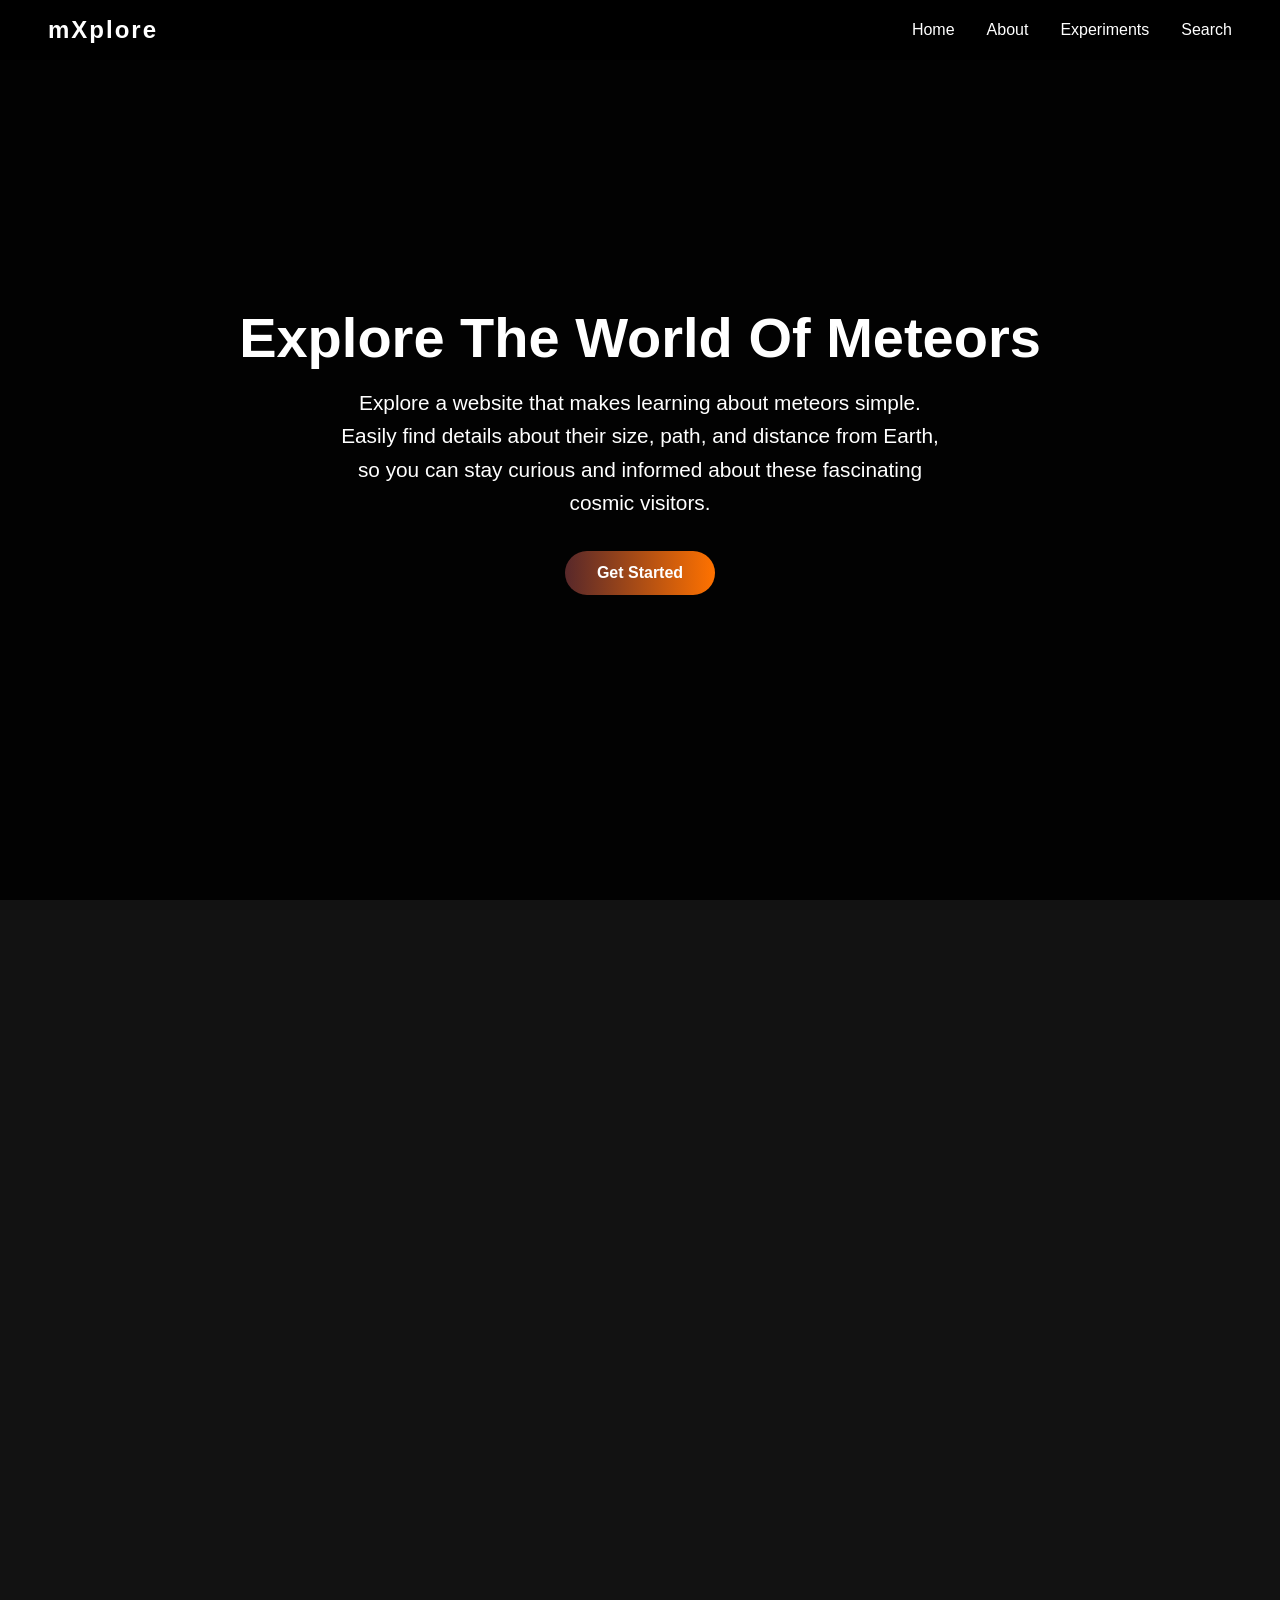
==== index.html @ 160066fa "Add index.html and core web files to root directory" ====
<!DOCTYPE html>
<html lang="en">
<head>
<meta charset="UTF-8">
<meta name="viewport" content="width=device-width, initial-scale=1.0">
<title>mXplore</title>
<link rel="stylesheet" href="style.css">
<link rel="icon" href="images/logo.png" type="image/x-image"/>
<style>
    :root{
      --card-w: 260px;
      --card-h: 340px;
      --gap: 20px;
      --bg: #58282a;
      --card-bg: linear-gradient(135deg,#ff7200 0%, #58282a 100%);
      --glass: rgba(255,255,255,0.08);
      --text-color: #ffffff;
      color-scheme: dark;
    }
    html,body{height:100%;}
    #cards-section{
      margin:0;
      font-family: Inter, system-ui, -apple-system, 'Segoe UI', Roboto, "Helvetica Neue", Arial;
      background: var(--bg);
      display:flex;
      align-items:center;
      justify-content:center;
      padding:40px;
      box-sizing:border-box;
    }

    .page-title{
      color:#ffffff;
      text-align:center;
      font-weight:600;
      margin-bottom:18px;
    }

    .grid{
      display:grid;
      grid-template-columns: repeat(auto-fit, minmax(var(--card-w), 1fr));
      gap:var(--gap);
      width:min(1100px, 100%);
    }

    .flip-card{
    width:var(--card-w);
    height:var(--card-h);
    perspective:1200px;
    margin:0 auto;
  }
  .flip-card-inner{
    position:relative;
    width:100%;
    height:100%;
    transform-style:preserve-3d;
    transition: transform 700ms cubic-bezier(.2,.9,.3,1);
    border-radius:18px;
    box-shadow: 0 10px 30px rgba(0,0,0,0.5), inset 0 1px 0 rgba(255,255,255,0.05);
    cursor:pointer;
    outline: none;
    -webkit-tap-highlight-color: transparent;
  }
  .flip-card.flipped .flip-card-inner{ transform: rotateY(180deg); }

  .flip-face{
    position:absolute;
    inset:0;
    backface-visibility:hidden;
    border-radius:18px;
    display:flex;
    align-items:center;
    justify-content:center;
    padding:18px;
    box-sizing:border-box;
    color:var(--text-color);
  }
  .flip-face.front{
    background: var(--card-bg);
  }
  .flip-face.back{
    background: #ff7200;
    transform: rotateY(180deg);
  }

    .badge{
      position:absolute;
      top:16px;
      left:16px;
      background:var(--glass);
      padding:6px 10px;
      border-radius:999px;
      font-weight:600;
      font-size:13px;
      backdrop-filter: blur(6px);
      border:1px solid rgba(255,255,255,0.06);
      color:#ffffff;
    }

    .title{
      text-align:center;
      font-size:20px;
      font-weight:700;
      letter-spacing:0.2px;
      text-shadow: 0 6px 18px rgba(0,0,0,0.35);
    }

    .meta{font-size:13px; opacity:0.95; margin-top:10px}

    .controls{
      display:flex; gap:12px; margin-top:16px; justify-content:center;
    }

    .controls button{
      padding:8px 12px;
      border-radius:8px;
      cursor:pointer;
      font-weight:600;
    }

    .controls button:first-child{
      background:#58282a;
      color:#fff;
      border:none;
    }

    .controls button:last-child{
      background:transparent;
      color:#fff;
      border:1px solid #fff;
    }

    .back .small{
      margin-top:12px; opacity:0.95; font-size:13px;
    }

    .card:focus-visible .card-inner{ box-shadow: 0 0 0 4px rgba(255,114,0,0.4); }

    @media (prefers-reduced-motion: reduce){
      .card-inner{ transition: none; }
    }

    @media (max-width:420px){
      :root{ --card-w: 90vw; --card-h: 320px }
    }
    .flip-grid{
  display:grid;
  grid-template-columns: repeat(auto-fit, minmax(var(--card-w), 1fr));
  gap:var(--gap);
  width:min(1100px, 100%);
  margin: 0 auto;
  padding: 40px 0;
  justify-items: center;
}

/* Flip Card styles */
.flip-card{
  width:var(--card-w);
  height:var(--card-h);
  perspective:1200px;
}

.flip-card-inner{
  position:relative;
  width:100%;
  height:100%;
  transform-style:preserve-3d;
  transition: transform 700ms cubic-bezier(.2,.9,.3,1);
  border-radius:18px;
  box-shadow: 0 10px 30px rgba(0,0,0,0.5), inset 0 1px 0 rgba(255,255,255,0.05);
  cursor:pointer;
}

.flip-card.flipped .flip-card-inner{ 
  transform: rotateY(180deg); 
}

.flip-face{
  position:absolute;
  inset:0;
  backface-visibility:hidden;
  border-radius:18px;
  display:flex;
  align-items:center;
  justify-content:center;
  padding:18px;
  box-sizing:border-box;
  color:var(--text-color);
}

.flip-face.front{
  background: var(--card-bg); /* gradient preserved */
}

.flip-face.back{
  background: #ff7200;
  transform: rotateY(180deg);
}
  </style> 
</head>
<body>


<video autoplay muted loop id="bg-video">
  <source src="231443.mp4" type="video/mp4">
  Your browser does not support HTML5 video.
</video>


<nav>
  <div class="logo">mXplore</div>
  <ul>
    <li><a href="#home">Home</a></li>
    <li><a href="#aboutlink">About</a></li>
    <li><a href="#experiment">Experiments</a></li>
    <li><a href="#search-section">Search</a></li>
  </ul>
</nav>


<section id="home" class="hero">
  <h1 id="hero-title">Explore The World Of Meteors</h1>
  <p id="hero-text">
    Explore a website that makes learning about meteors simple. 
    Easily find details about their size, path, and distance from Earth, 
    so you can stay curious and informed about these fascinating cosmic visitors.
  </p>
  <button id="cta-btn">Get Started</button>
</section>



<section id="about" class="about-container"><div id="aboutusbg">
  <h1 id="aboutlink" class="split-text">
    <span class="left">About</span>
    <span class="right">Us</span>
  </h1>
  <p class="about-desc">
    This is our first time participating in this challenge, and we are excited to give it our best effort.<br> We are eager to enhance our knowledge in both astronomy and coding through this program.<br> Although we have just begun our high school journey, we already have experience in developing websites,<br> creating mobile apps, working with data, coding in Java, and more.
  </p>
  </div>
</section>



<section id="team" class="team">
  <h2 class="team-title fade-in">Meet Our Team</h2>
  <div class="team-container">

    <div class="team-member fade-in">
      <img src="images/Dilbar.JPG" alt="Member 1">
      <div class="member-info">
        <h3>Dilbar Xaydarova</h3>
        <p>Project Leader, Developer</p>
      </div>
      <a href="https://t.me/dilbar_1811" target="_blank" class="telegram-link">
        <img style="margin-top: -23px;margin-left: 1px;" src="images/telegram.png" alt="Telegram">
      </a>
    </div>

    <div class="team-member fade-in">
      <img src="images/Ibrohim.JPG" alt="Member 2">
      <div class="member-info">
        <h3>Ibrohim Shavkatbekov</h3>
        <p>UI/UX Designer, Innovation Manager</p>
      </div>
      <a href="https://t.me/Ibrohim_sh" target="_blank" class="telegram-link">
        <img style="margin-top: -23px;margin-left:-1px;" src="images/telegram.png" alt="Telegram">
      </a>
    </div>

    <div class="team-member fade-in">
      <img src="images/Bobur.JPG" alt="Member 3">
      <div class="member-info">
        <h3>Bobur Xoshimjanov</h3>
        <p>Full Stack Developer</p>
      </div>
      <a href="https://t.me/el_mmago" target="_blank" class="telegram-link">
        <img style="margin-top: -23px;margin-left: -1px;" src="images/telegram.png" alt="Telegram">
      </a>
    </div>

    <div class="team-member fade-in">
      <img src="images/Iroda.JPG" alt="Member 4">
      <div class="member-info">
        <h3>Iroda Raximjanova</h3>
        <p>Presentator/Designer</p>
      </div>
      <a href="https://t.me/rhmjnva_i" target="_blank" class="telegram-link">
        <img style="margin-top: -23px;margin-left: 1px;" src="images/telegram.png" alt="Telegram">
      </a>
    </div>
    <div class="team-member fade-in">
      <img src="images/Dovud.jpg" alt="Member 4">
      <div class="member-info">
        <h3>Dovud Muhammadjonov</h3>
        <p>Presentator, Video editor</p>
      </div>
      <a href="https://t.me/muhammadjanov" target="_blank" class="telegram-link">
        <img style="margin-top: -10px;margin-left: -1px;" src="images/telegram.png" alt="Telegram">
      </a>
    </div>
    <div class="team-member fade-in">
      <img src="images/Husan.jpg" alt="Member 4">
      <div class="member-info">
        <h3>Husan Abdukomilov</h3>
        <p>Video Producer</p>
      </div>
      <a href="https://t.me/husan_abd" target="_blank" class="telegram-link">
        <img style="margin-top: -23px;margin-left: 1px;" src="images/telegram.png" alt="Telegram">
      </a>
    </div>

  </div>
</section>







<section id="experiment" class="experiment">
  <h1 class="headline">Experiment Your Consequences</h1>

  <div class="main-container">

    <div class="earth-container">
      <img src="images/earth.png" alt="Earth">
    </div>

    <div class="container">

      <div class="card">
        <h2>Impact Body Settings</h2>
        <label>Diameter</label>
        <div class="input-row">
          <input type="number" id="diameter" value="0">
          <select id="diameterUnit">
            <option>m</option>
            <option>km</option>
          </select>
        </div>

        <br><br>

        <label>Density (kg/m³)</label>
        <input type="number" id="densityInput" value="0">
      </div>

      <div class="card">
        <h2>Impact Factors</h2>
        <label>Angle: <span id="angleValue">0°</span></label>
        <input type="range" id="angle" min="0" max="90" value="0">
        <br><br>

        <label>Velocity: <span id="velocityValue">0 km/s</span></label>
        <input type="range" id="velocity" min="0" max="72" value="0">
      </div>

      <div class="card">
        <h2>Landing Surface</h2>
        <label>Target Type</label>
        <select id="targetType">
          <option>-- Select --</option>
          <option>Sedimentary Rock</option>
          <option>Igneous Rock</option>
          <option>Water</option>
        </select>
        <br><br>
        <label>Distance (km)</label>
        <input type="number" id="distance" value="0">
      </div>

    </div>

    <!-- ✅ Submit button -->
    <div class="submit-container">
      <button id="submitBtn">🚀 Submit Experiment</button>
    </div>

    <!-- ✅ Material identification result -->
    <div id="materialResult"></div>

  </div>
</section>


<section id="search-section">
  <h1 class="page-title">Search Near-Earth Objects</h1>

  <div class="search-form">
    <div class="search-row">
      <label for="minDiameter">Min Diameter (m)</label>
      <input type="number" id="minDiameter" placeholder="e.g. 30">
    </div>
    <div class="search-row">
      <label for="maxDiameter">Max Diameter (m)</label>
      <input type="number" id="maxDiameter" placeholder="e.g. 80">
    </div>
    <div class="search-row">
      <label>Potentially Hazardous Only</label>
        <input type="checkbox" id="hazardous">
    </div>
    <div class="search-row">
      <label for="searchText">Search by Name</label>
      <input type="text" id="searchText" placeholder="Asteroid name">
    </div>
    <button id="searchBtn">Search</button>
  </div>
</section>

<section id="results" class="flip-grid">
  <!-- Results will appear here -->
</section>



  <script>
    document.querySelectorAll('.flip-card').forEach(card => {
  const toggle = () => {
    const flipped = card.classList.toggle('flipped');
    card.setAttribute('aria-pressed', flipped);
  };

  card.addEventListener('click', (e) => {
    if (e.target.closest('button')) return; // don’t flip when clicking buttons
    toggle();
  });

  card.addEventListener('keydown', (e) => {
    if (e.key === 'Enter' || e.key === ' ') {
      e.preventDefault();
      toggle();
    }
  });
});

document.addEventListener('keydown', (e) => {
  if (e.key === 'Escape') {
    document.querySelectorAll('.flip-card.flipped').forEach(c => {
      c.classList.remove('flipped');
      c.setAttribute('aria-pressed', false);
    });
  }
});
  </script>
</section>

















<footer>
  <p>Project completed using materials from NASA.</p>
</footer>

<script src="script.js"></script>
</body>
</html>
---- style.css ----
* {
  margin: 0;
  padding: 0;
  box-sizing: border-box;
}
html {
  scroll-behavior: smooth;
}

.logo{
  cursor: pointer;
}
body, html {
  height: 100%;
  font-family: 'Poppins', sans-serif;
  color: #fff;
  overflow-x: hidden;
}

#bg-video {
  position: fixed;
  top: 0;
  left: 0;
  width: 100%;
  height: 100%;
  object-fit: cover;
  background: rgba(0, 0, 0, 0.9);
  z-index: -1;
}


nav {
  position: fixed;
  top: 0;
  width: 100%;
  display: flex;
  justify-content: space-between;
  align-items: center;
  padding: 1rem 3rem;
  background: rgba(0, 0, 0, 0.6);
  backdrop-filter: blur(6px);
  z-index: 1000;
}

nav .logo {
  font-size: 1.5rem;
  font-weight: bold;
  letter-spacing: 2px;

}

nav ul {
  list-style: none;
  display: flex;
  gap: 2rem;
}

nav ul li a {
  text-decoration: none;
  color: #fff;
  font-weight: 500;
  transition: color 0.3s ease;
}

nav ul li a:hover {
  color: #ff7200;
}


.hero {
  height: 100vh;
  display: flex;
  flex-direction: column;
  justify-content: center;
  align-items: center;
  text-align: center;
  padding: 0 2rem;
}

.hero h1, .hero p, .hero button {
  opacity: 0;
  transform: translateY(40px);
  transition: all 1s ease;
}

.hero h1.show, .hero p.show, .hero button.show {
  opacity: 1;
  transform: translateY(0);
}

.hero h1 {
  font-size: 3.5rem;
}

.hero p {
  margin-top: 1rem;
  font-size: 1.3rem;
  max-width: 600px;
  line-height: 1.6;
}

.hero button {
  margin-top: 2rem;
  padding: 0.8rem 2rem;
  border: none;
  border-radius: 30px;
  background: linear-gradient(90deg, #58282a, #ff7200);
  color: #fff;
  font-size: 1rem;
  font-weight: bold;
  cursor: pointer;
  transition: transform 0.3s ease;
}

.hero button:hover {
  transform: scale(1.05);
}


footer {
  position: relative;
  bottom: 0;
  width: 100%;
  text-align: center;
  padding: 1rem;
  background: rgba(0, 0, 0, 0.6);
  backdrop-filter: blur(4px);
  font-size: 0.9rem;
}

footer .nasa-logo {
  margin-top: 0.5rem;
  height: 40px;
}




#about{
  padding-top: 50px;
}

.about-container {
  height: 110vh;
  display: flex;
  flex-direction: column;
  justify-content: center;
  align-items: center;
  text-align: center;
  overflow: hidden;
  margin-top: -230px;
}


.split-text {
  font-size: 4rem;
  display: flex;
  justify-content: center;
  gap: 15px;
}

#aboutusbg {
  padding: 20px;
  background-color: rgba(0, 88, 40, 0.3);
  border-radius: 20px;
  border: 5px double #ff7200; 
}


.split-text .left,
.split-text .right,
.about-desc {
  opacity: 0;
}


.split-text.animate .left {
  animation: slideLeft 1.5s forwards;
  color: white;
  text-shadow: 0 0 15px #ff7200;
}

.split-text.animate .right {
  animation: slideRight 1.5s forwards;
  animation-delay: 0.3s;
  color: white;
  text-shadow: 0 0 15px #ff7200;
}

.about-desc.animate {
  animation: fadeIn 2s forwards;
  animation-delay: 1.8s;
}

/* Animations */
@keyframes slideLeft {
  from { transform: translateX(-100%); opacity: 0; }
  to   { transform: translateX(0); opacity: 1; }
}

@keyframes slideRight {
  from { transform: translateX(100%); opacity: 0; }
  to   { transform: translateX(0); opacity: 1; }
}

@keyframes fadeIn {
  from { opacity: 0; }
  to   { opacity: 1; }
}

.about-desc{
  font-size: 1.3rem;
  padding-top: 30px;
}







.team{
  padding: 80px 20px 120px;
  text-align: center;
  margin-top: -300px;
}

.team-title{
  font-size: 3.2rem;
  font-weight: 800;
  margin: 0 0 40px;
  opacity: 0;               
  transform: translateY(20px);

}


.team-container{
  display: flex;
  flex-wrap: wrap;
  gap: 28px;
  justify-content: center;
  max-width: 1200px;
  margin: 0 auto;
}

.team-member{
  width: 240px;
  background: var(--card);
  border-radius: 12px;
  overflow: hidden;
  text-align: center;
  box-shadow: 0 8px 30px rgba(0,0,0,0.6);
  padding-bottom:16px;
  opacity: 0;          
  transform: translateY(30px);
}


.team-member img{
  width: 100%;
  height: 220px;
  object-fit: cover;
  display:block;
  cursor: pointer;
  transform: scale(1);
  transition: transform 0.5s ease-in-out; 

}
.team-member:hover img {
  transform: scale(1.2);
}

.fade-in {
  opacity: 0;
  transform: translateY(30px);
  animation: fadeInUp 1s forwards;
}

@keyframes fadeInUp {
  to {
    opacity: 1;
    transform: translateY(0);
  }
}

.member-info{
  padding: 14px 12px 0;
}

.member-info h3{
  margin: 6px 0 4px;
  font-size: 1.05rem;
}

.member-info p{
  margin: 0;
  color:#cfcfcf;
  font-size: 0.95rem;
}

@keyframes fadeUp {
  from { opacity: 0; transform: translateY(30px); }
  to   { opacity: 1; transform: translateY(0); }
}


.team-title.show{
  animation: fadeUp 0.8s ease forwards;

}

.team-member.show{
  animation: fadeUp 0.7s ease forwards;

}

@media (max-width:700px){
  .team-container{ gap: 18px; }
  .team-member{ width: calc(50% - 24px); }
}

@media (max-width:420px){
  .team-member{ width: 100%; }
  .team-title{ font-size: 2.3rem; }
}
.telegram-link {
  position: absolute;
  bottom: 60px;
  left: 10px;
  width: 28px;
  height: 28px;
  z-index: 2;
}

.telegram-link img {
  width: 35px;
  height: 35px;
  cursor: pointer;
  transition: transform 0.3s ease;
}

.telegram-link img:hover {
  transform: scale(1.2);
}











.headline {
  font-size: 2.5rem;
  font-weight: bold;
  margin: 20px 0 40px;
  text-shadow: 0 0 10px #00f;
  text-align: center;
}

.main-container {
  display: flex;
  align-items: flex-start;
  justify-content: center;
  gap: 50px;
  padding: 0 20px;
}

.earth-container img {
  width: 280px;
  transition: transform 0.5s ease;
}

.earth-container img:hover {
  transform: scale(1.1) rotate(5deg);
}

.container {
  display: flex;
  gap: 30px;
  justify-content: center;
  flex-wrap: wrap;
  margin-top: 40px;
}

.card {
  background: rgba(20, 20, 20, 0.9);
  border: 2px solid #444;
  border-radius: 10px;
  padding: 20px;
  width: 250px;
  text-align: left;
  box-shadow: 0 0 20px rgba(0, 0, 255, 0.4);
  transition: transform 0.3s ease, box-shadow 0.3s ease;
}

.card:hover {
  transform: translateY(-5px);
  box-shadow: 0 0 25px rgba(0, 0, 255, 0.6);
}

h2 {
  text-align: center;
  margin-bottom: 15px;
}

.input-row {
  display: flex;
  gap: 10px;
}

input, select {
  padding: 5px;
  width: 100%;
  border: none;
  border-radius: 5px;
}
.submit-container {
  text-align: center;
  margin-top: 40px;
}

#submitBtn {
  background: #ff7200;
  color: #fff;
  border: none;
  padding: 14px 28px;
  font-size: 1.1rem;
  border-radius: 12px;
  cursor: pointer;
  font-weight: bold;
  transition: transform 0.2s ease, box-shadow 0.3s ease;
}

#submitBtn:hover {
  transform: scale(1.05);
  box-shadow: 0 0 15px #ff7200;
}

#submitBtn:active {
  transform: scale(0.97);
}

#materialResult {
  margin-top: 30px;
  text-align: center;
  color: #fff;
  font-size: 1rem;
  max-width: 500px;
  margin-left: auto;
  margin-right: auto;
  background: rgba(20, 20, 20, 0.9);
  border-radius: 10px;
  padding: 20px;
  border: 2px solid #ff7200;
  box-shadow: 0 0 20px rgba(255, 114, 0, 0.5);
}







.result-container {
  display: flex;
  gap: 20px;
  justify-content: center;
  margin-top: 40px;
}

.result-box {
  background: rgba(20, 20, 20, 0.9);
  border: 2px solid #444;
  border-radius: 10px;
  padding: 50px;
  text-align: center;
  box-shadow: 0 0 20px rgba(0, 0, 255, 0.4);
  transition: all 0.5s ease;
  width: 500px; 
  height: 600px;
  color: white;
  font-weight: bold;
  display: flex;
  align-items: center;
  justify-content: center;
  gap:40px;
}

.result-box:hover {
  transform: translateY(-5px);
  box-shadow: 0 0 25px rgba(0, 0, 255, 0.6);
}



/* === Search Section Styling === */
#search-section {
  background: radial-gradient(circle at top, #1a1a1a 0%, #000 100%);
  padding: 60px 40px;
  text-align: center;
  color: #fff;
  margin-top: 40px;
  border-top: 3px solid #ff7200;
  border-bottom: 3px solid #ff7200;
  box-shadow: 0 0 20px rgba(255, 114, 0, 0.3);
}

#search-section .page-title {
  font-size: 2rem;
  font-weight: 700;
  color: #ff7200;
  text-shadow: 0 0 10px rgba(255, 114, 0, 0.6);
  margin-bottom: 25px;
}

/* === Search Form Layout === */
.search-form {
  display: flex;
  flex-wrap: wrap;
  justify-content: center;
  gap: 25px;
  margin-top: 20px;
}

.search-row {
  display: flex;
  flex-direction: column;
  color: #fff;
  text-align: left;
}

.search-row label {
  margin-bottom: 6px;
  font-weight: 600;
  color: #fff;
  letter-spacing: 0.5px;
}

.search-row input[type="number"],
.search-row input[type="text"] {
  padding: 10px 12px;
  border-radius: 8px;
  border: 1px solid #ff7200;
  background: rgba(255, 255, 255, 0.05);
  color: #fff;
  width: 200px;
  transition: all 0.3s ease;
}

.search-row input:focus {
  outline: none;
  box-shadow: 0 0 8px #ff7200;
  background: rgba(255, 255, 255, 0.1);
}
#hazardous{
  margin-top: 10px;
  width: 20px;
  height: 20px;
  align-self: center;
  outline: 1px solid #ff7200;
}

/* === Search Button === */
#searchBtn {
  background: #ff7200;
  border: none;
  padding: 12px 25px;
  border-radius: 10px;
  font-weight: bold;
  cursor: pointer;
  color: #fff;
  font-size: 1.2rem;
  letter-spacing: 0.5px;
  transition: all 0.3s ease;
}

#searchBtn:hover {
  transform: scale(1.07);
  box-shadow: 0 0 12px #ff7200;
}
/* === Flip Card Animations === */
.flip-card {
  opacity: 0;
  transform: translateY(20px);
  transition: opacity 0.4s ease, transform 0.4s ease;
  background: rgba(255, 255, 255, 0.05);
  border: 1px solid rgba(255, 114, 0, 0.3);
  border-radius: 12px;
}

.flip-card.show {
  opacity: 1;
  transform: translateY(0);
}

.flip-card-inner {
  transition: transform 0.6s;
  transform-style: preserve-3d;
}

.flip-card.flipped .flip-card-inner {
  transform: rotateY(180deg);
}

.flip-face {
  backface-visibility: hidden;
  padding: 20px;
  border-radius: 12px;
}

.flip-face.front {
  background: rgba(255, 114, 0, 0.15);
  color: #fff;
}

.flip-face.back {
  background: rgba(255, 255, 255, 0.1);
  transform: rotateY(180deg);
  color: #fff;
}

/* === Small Text & Badges === */
.badge {
  display: inline-block;
  background: #ff7200;
  color: #fff;
  padding: 4px 10px;
  border-radius: 6px;
  font-size: 0.85rem;
  font-weight: 600;
}

.title {
  color: #fff;
  margin-top: 10px;
}

.meta {
  color: #ddd;
  margin-top: 5px;
  font-size: 0.95rem;
}
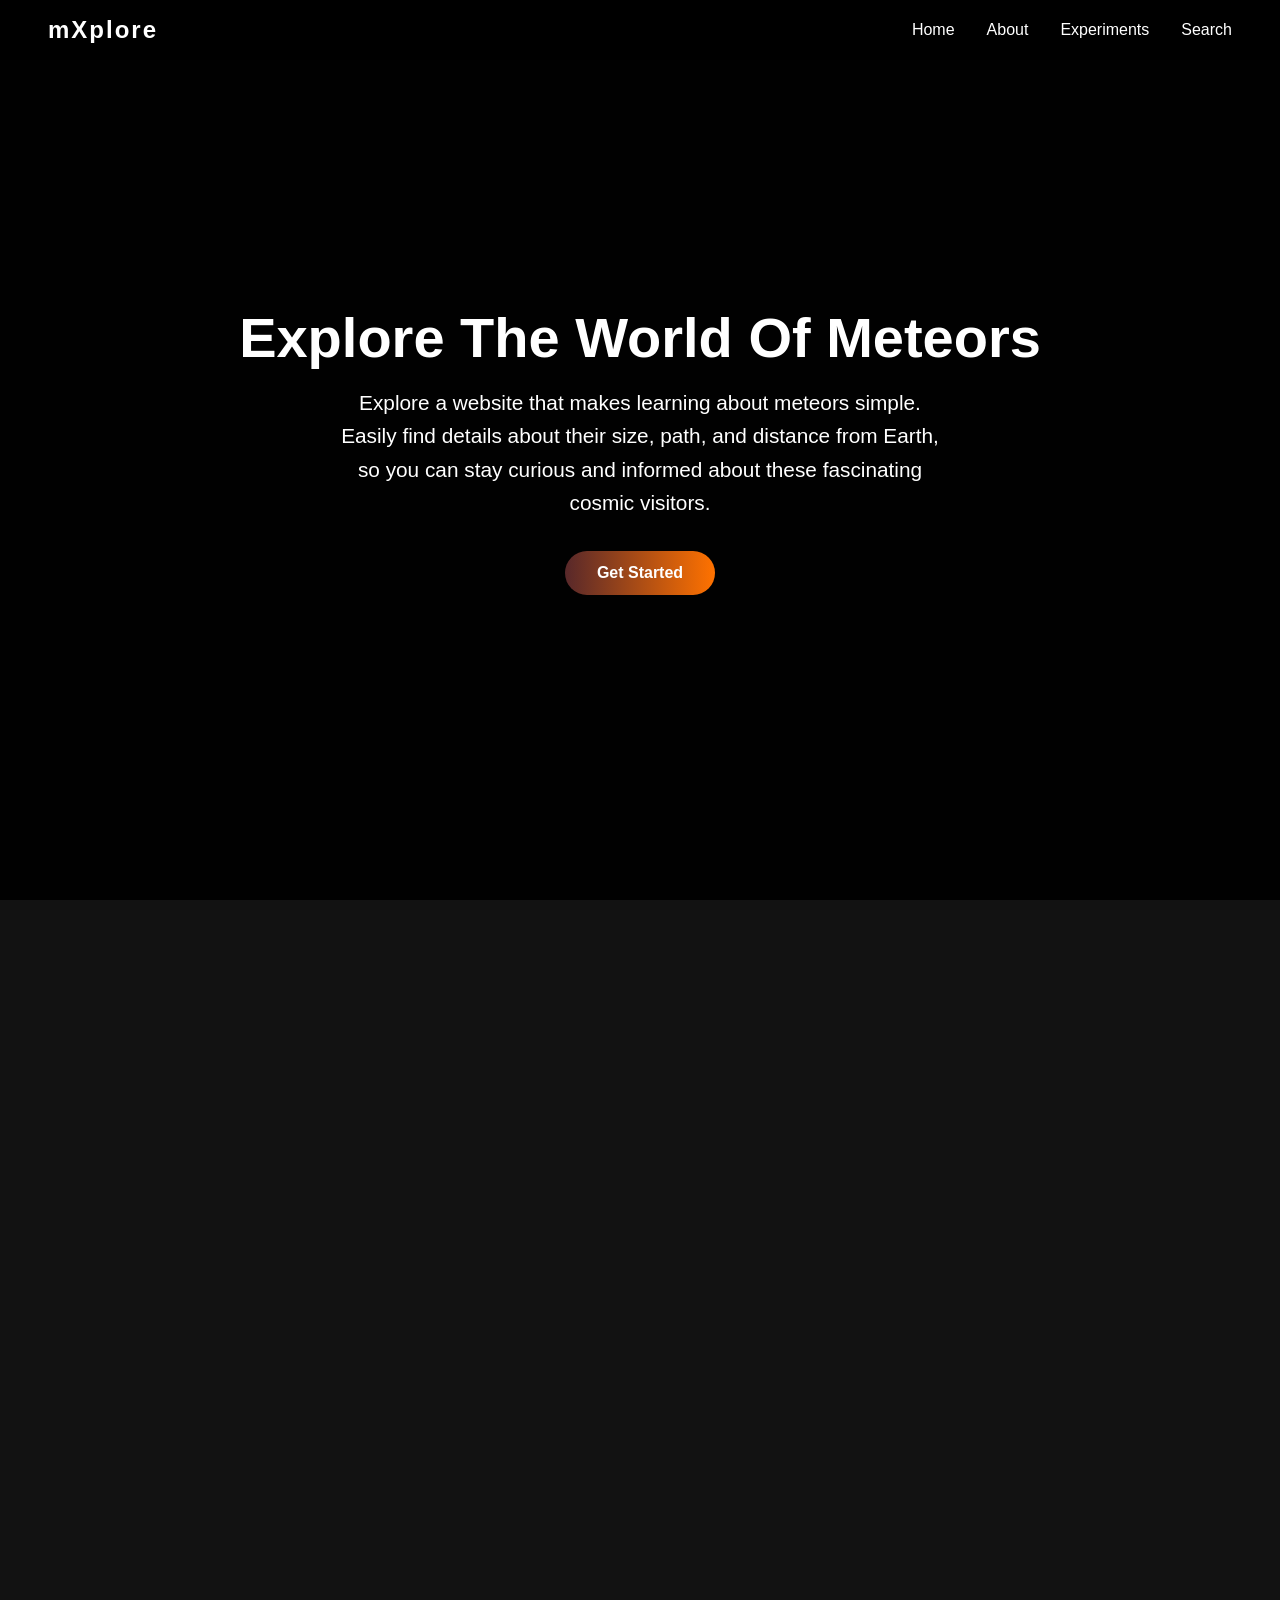
==== commit a930e95d: "Fix CSS syntax error and restore background video path" ====
--- a/index.html
+++ b/index.html
@@ -1,3 +1,4 @@
+
 <!DOCTYPE html>
 <html lang="en">
 <head>
@@ -201,7 +202,7 @@
 <body>
 
 
-<video autoplay muted loop id="bg-video">
+<video autoplay muted loop playsinline id="bg-video">
   <source src="231443.mp4" type="video/mp4">
   Your browser does not support HTML5 video.
 </video>
--- a/style.css
+++ b/style.css
@@ -2,7 +2,13 @@
   margin: 0;
   padding: 0;
   box-sizing: border-box;
-}
+  /* Update background-image path to relative root */
+
+}
+
+
+
+
 html {
   scroll-behavior: smooth;
 }
@@ -25,6 +31,7 @@
   height: 100%;
   object-fit: cover;
   background: rgba(0, 0, 0, 0.9);
+  filter: brightness(0.7);
   z-index: -1;
 }
 
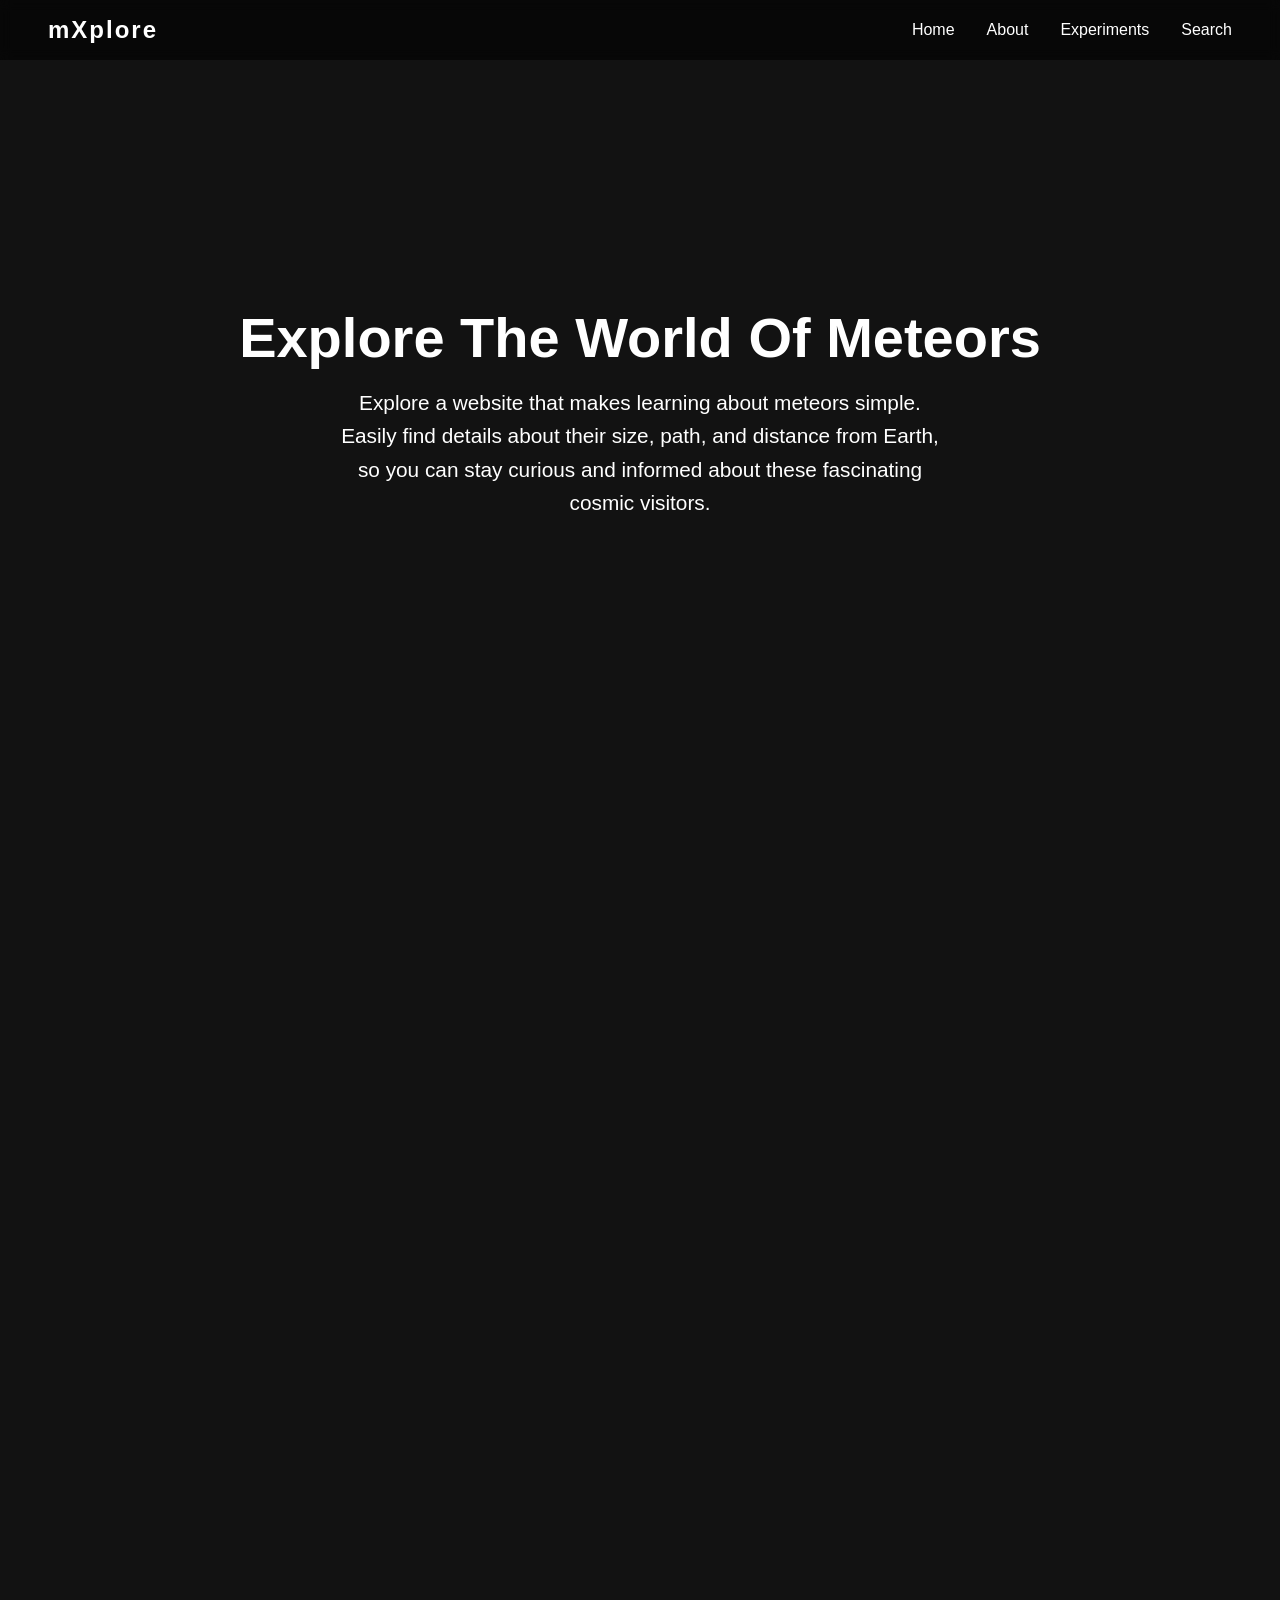
==== commit 76b10e77: "Fix background video path and attributes" ====
--- a/index.html
+++ b/index.html
@@ -202,10 +202,14 @@
 <body>
 
 
-<video autoplay muted loop playsinline id="bg-video">
-  <source src="231443.mp4" type="video/mp4">
-  Your browser does not support HTML5 video.
+<body>
+  <!-- Background Video -->
+<video autoplay muted loop playsinline class="bg-video">
+    <source src="assets/231443.mp4" type="video/mp4">
+    Your browser does not support the video tag.
 </video>
+
+  <!-- Rest of your navbar and content -->
 
 
 <nav>
--- a/style.css
+++ b/style.css
@@ -1,13 +1,9 @@
+/* Universal Reset */
 * {
   margin: 0;
   padding: 0;
   box-sizing: border-box;
-  /* Update background-image path to relative root */
-
-}
-
-
-
+}
 
 html {
   scroll-behavior: smooth;
@@ -21,18 +17,16 @@
   font-family: 'Poppins', sans-serif;
   color: #fff;
   overflow-x: hidden;
-}
-
-#bg-video {
-  position: fixed;
-  top: 0;
-  left: 0;
-  width: 100%;
-  height: 100%;
-  object-fit: cover;
-  background: rgba(0, 0, 0, 0.9);
-  filter: brightness(0.7);
-  z-index: -1;
+  background: transparent; /* Ensure body is transparent so video shows through */
+}
+.bg-video {
+    position: fixed;
+    top: 0;
+    left: 0;
+    width: 100vw;
+    height: 100vh;
+    object-fit: cover;
+    z-index: -1;
 }
 
 
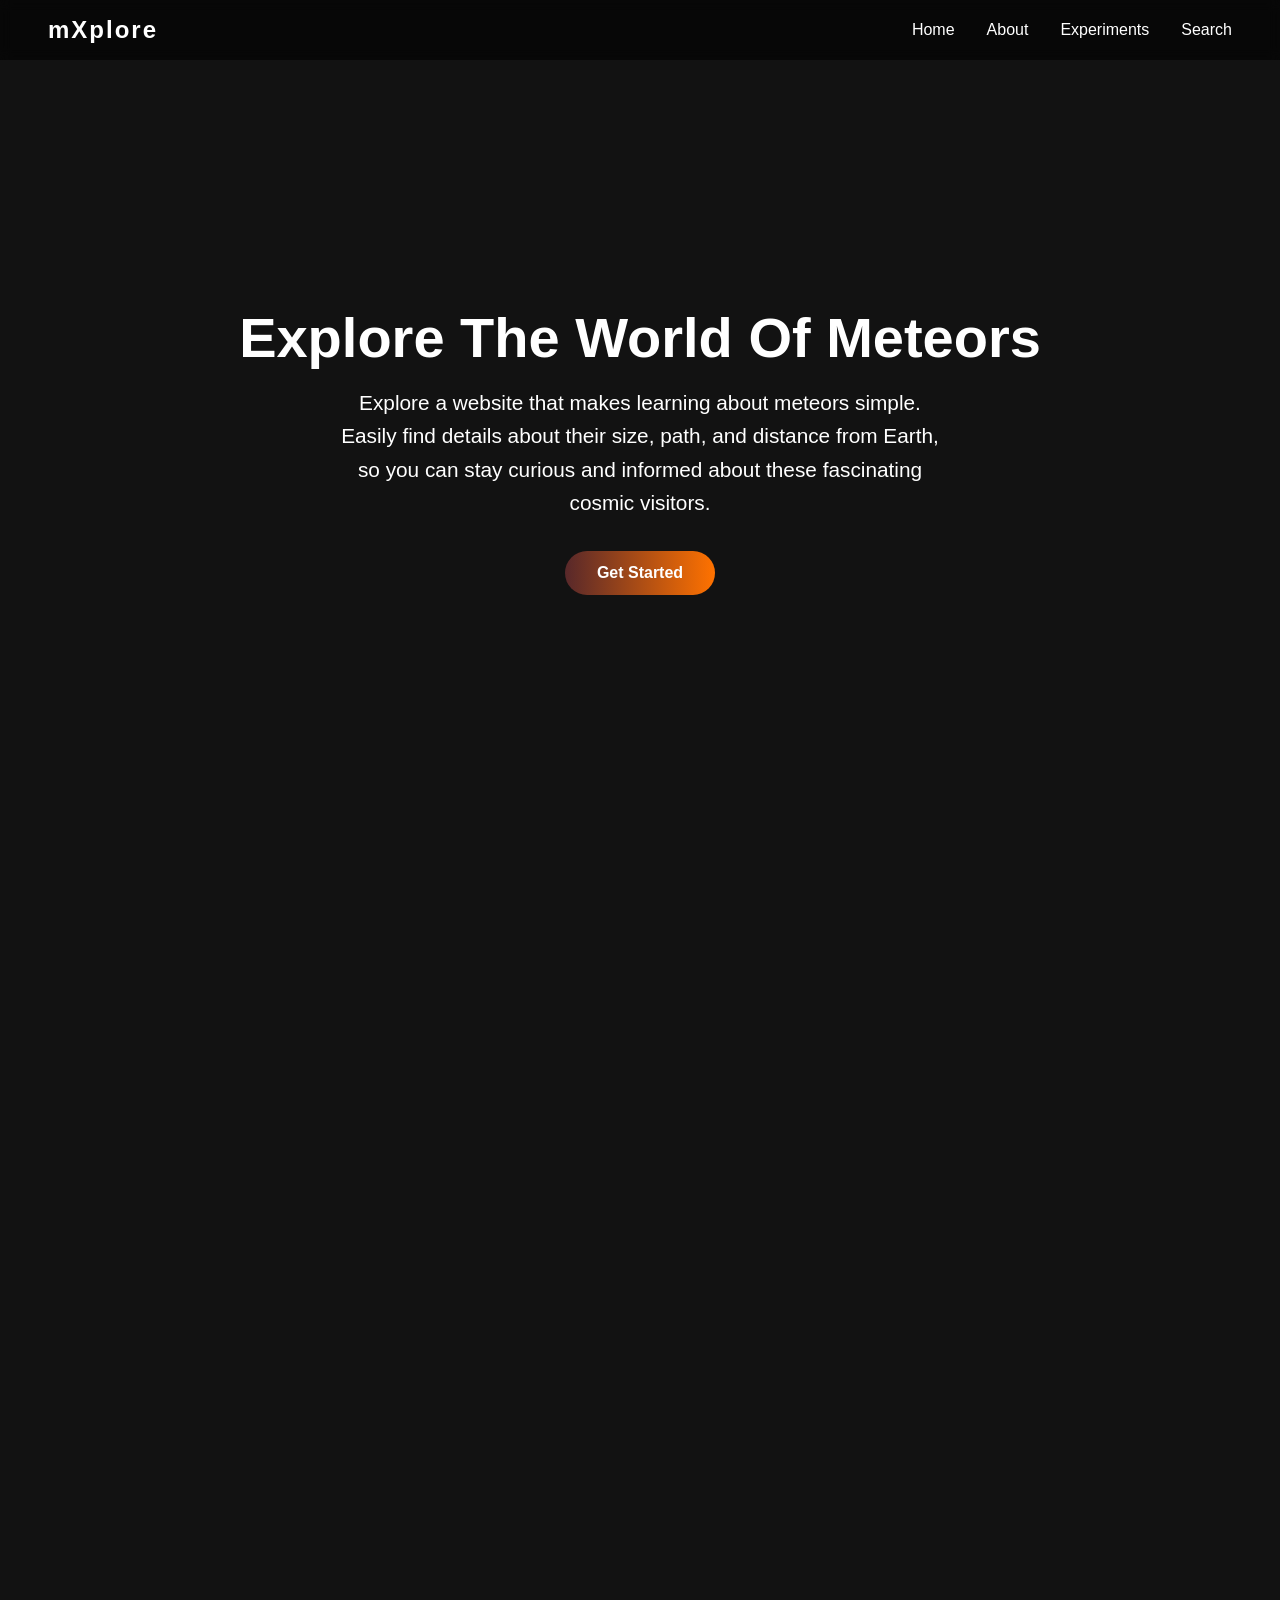
==== commit 93d56aeb: "Add video source tag back to index.html" ====
--- a/index.html
+++ b/index.html
@@ -204,9 +204,10 @@
 
 <body>
   <!-- Background Video -->
+<!-- Background Video -->
 <video autoplay muted loop playsinline class="bg-video">
-    <source src="assets/231443.mp4" type="video/mp4">
-    Your browser does not support the video tag.
+  <source src="assets/231443.mp4" type="video/mp4">
+  Your browser does not support the video tag.
 </video>
 
   <!-- Rest of your navbar and content -->
